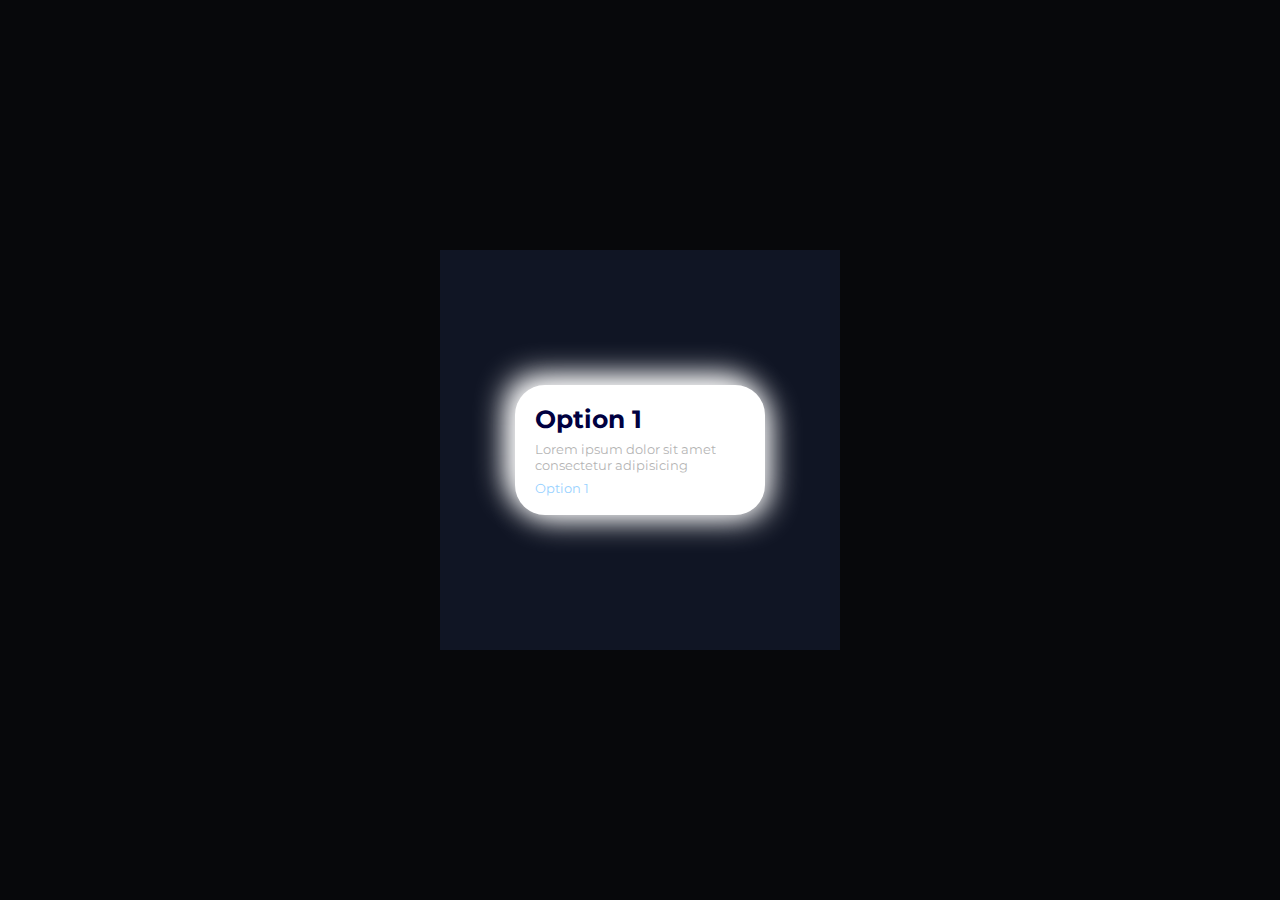
==== index.html @ 46d00925 "final" ====
<!DOCTYPE html>
<html lang="en">
    <head>
        <meta charset="UTF-8" />
        <meta name="viewport" content="width=device-width, initial-scale=1.0" />
        <link rel="stylesheet" href="style.css" />
        <title>PlayCss</title>
        
    </head>
    <body>
        <div class="mainbox">
            <div class="box">
                <h1>Option 1</h1>
                <p class="lorem">Lorem ipsum dolor sit amet consectetur adipisicing</p>
                <p class="option">Option 1</p>
            </div>
        </div>
    </body>
</html>
---- style.css ----
@import url('https://fonts.googleapis.com/css2?family=Montserrat:ital,wght@0,100..900;1,100..900&family=Roboto:ital,wght@0,100..900;1,100..900&display=swap');

* {
  padding: 0;
  margin: 0;
  box-sizing: border-box;
  font-family: "Montserrat";
   
}
body {
  height: 100vh;
  width: 100vw;
  background-color: #07080B;
  display: flex;
  justify-content: center;
  align-items: center;
}
.mainbox {
  height: 400px;
  width: 400px;
  background-color:#101524;
  position: relative;
  overflow: hidden;
  display: flex; 
  justify-content: center;
  align-items: center;
}

.box{
  height: 130px;
  width: 250px;
  border-radius: 30px;
  background-color: #FFFFFF;
  display: flex;
  gap:7px;
  flex-direction: column;
  justify-content: center;
  align-items: start;
   box-shadow: 5px 5px 30px #FFFFFF,   -10px -10px 30px #FFFFFF;
   animation: box 4s ease-in-out infinite;
}

@keyframes box{
  50%{
    box-shadow: none;
  }
}
h1,p{
  margin-left: 20px;
}
h1{
  color: #000040;
  font-size:25px
}
.lorem{
  font-size: 13px;
  opacity:0.3;
  animation: lorem 4s ease-in-out infinite;
}
@keyframes lorem{
  50%{
    opacity: 1;
  }
}
.option{
  color: #99D2FF;
  font-size:13px;
  animation: option 4s ease-in-out infinite;
}
@keyframes option{
  80%{
    color: #000040;
  }
}
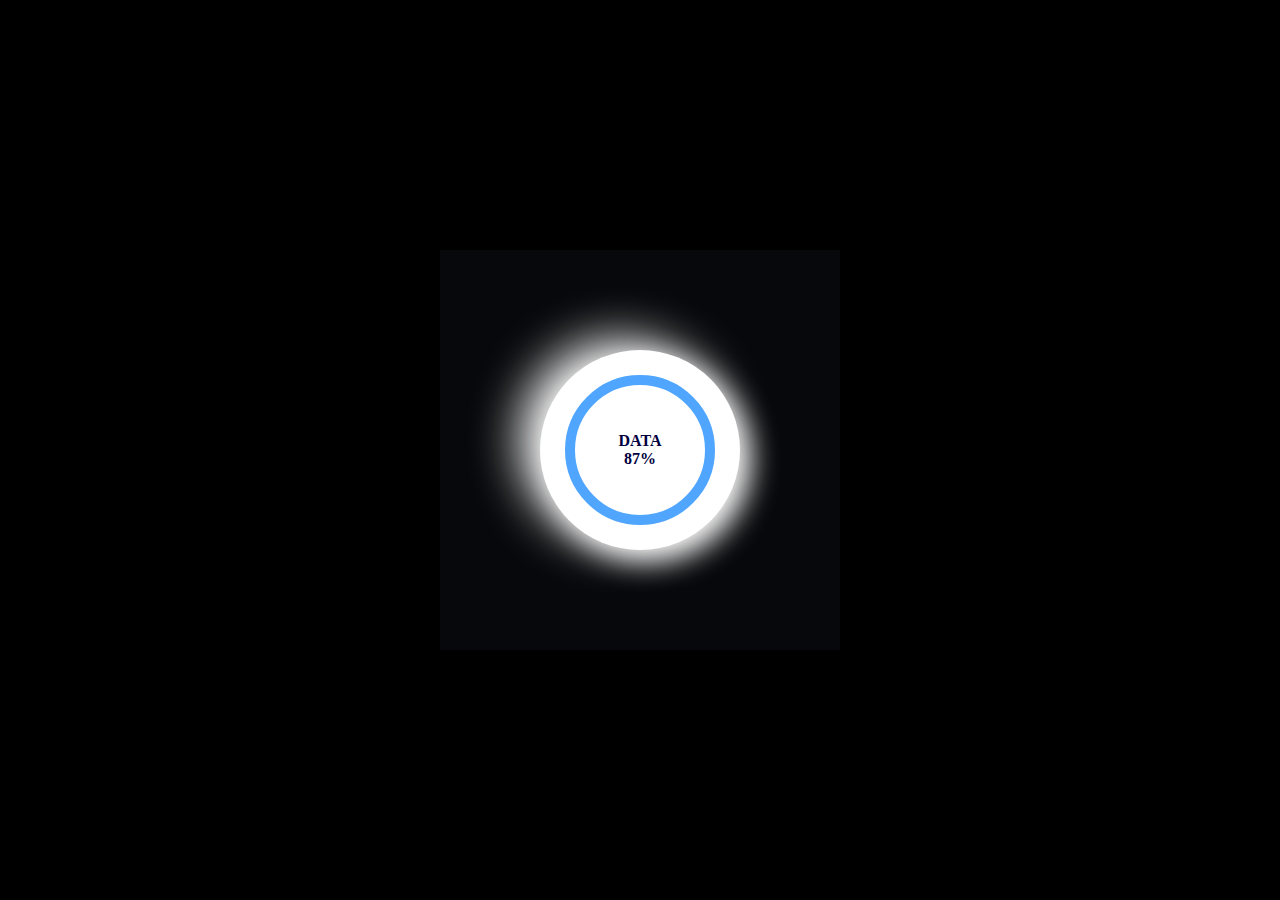
==== commit a8645e02: "final" ====
--- a/index.html
+++ b/index.html
@@ -5,14 +5,16 @@
         <meta name="viewport" content="width=device-width, initial-scale=1.0" />
         <link rel="stylesheet" href="style.css" />
         <title>PlayCss</title>
-        
     </head>
     <body>
         <div class="mainbox">
-            <div class="box">
-                <h1>Option 1</h1>
-                <p class="lorem">Lorem ipsum dolor sit amet consectetur adipisicing</p>
-                <p class="option">Option 1</p>
+            <div class="bigcircle">
+                <div class="bluecircle">
+                    <p>DATA</p>
+
+                    <p>87%</p>
+                </div>
+                <div class="graycircle"></div>
             </div>
         </div>
     </body>
--- a/style.css
+++ b/style.css
@@ -1,16 +1,12 @@
-@import url('https://fonts.googleapis.com/css2?family=Montserrat:ital,wght@0,100..900;1,100..900&family=Roboto:ital,wght@0,100..900;1,100..900&display=swap');
-
 * {
   padding: 0;
   margin: 0;
   box-sizing: border-box;
-  font-family: "Montserrat";
-   
 }
 body {
   height: 100vh;
   width: 100vw;
-  background-color: #07080B;
+  background-color: black;
   display: flex;
   justify-content: center;
   align-items: center;
@@ -18,57 +14,41 @@
 .mainbox {
   height: 400px;
   width: 400px;
-  background-color:#101524;
+  background-color:#07080B;
   position: relative;
   overflow: hidden;
   display: flex; 
   justify-content: center;
   align-items: center;
+   
 }
 
-.box{
-  height: 130px;
-  width: 250px;
-  border-radius: 30px;
+.bigcircle{
+  height: 200px;
+  width: 200px;
   background-color: #FFFFFF;
+  border-radius: 50%;
   display: flex;
-  gap:7px;
-  flex-direction: column;
   justify-content: center;
-  align-items: start;
-   box-shadow: 5px 5px 30px #FFFFFF,   -10px -10px 30px #FFFFFF;
-   animation: box 4s ease-in-out infinite;
+  align-items: center;
+  position: relative;
+  box-shadow: 10px 10px 30px #FFFFFF, -20px -10px 50px #FFFFFF;
 }
 
-@keyframes box{
-  50%{
-    box-shadow: none;
-  }
+.bluecircle{
+   height: 130px;
+   width: 130px;
+   border-radius: 50%;
+   outline: 10px solid #50A6FF;
+   position: absolute;
+display: flex;
+flex-direction: column;
+justify-content: center;
+align-items: center;
+font-weight: 900;
 }
-h1,p{
-  margin-left: 20px;
-}
-h1{
+ p{
   color: #000040;
-  font-size:25px
-}
-.lorem{
-  font-size: 13px;
-  opacity:0.3;
-  animation: lorem 4s ease-in-out infinite;
-}
-@keyframes lorem{
-  50%{
-    opacity: 1;
-  }
-}
-.option{
-  color: #99D2FF;
-  font-size:13px;
-  animation: option 4s ease-in-out infinite;
-}
-@keyframes option{
-  80%{
-    color: #000040;
-  }
-}+  font-weight: 800;
+ }
+ 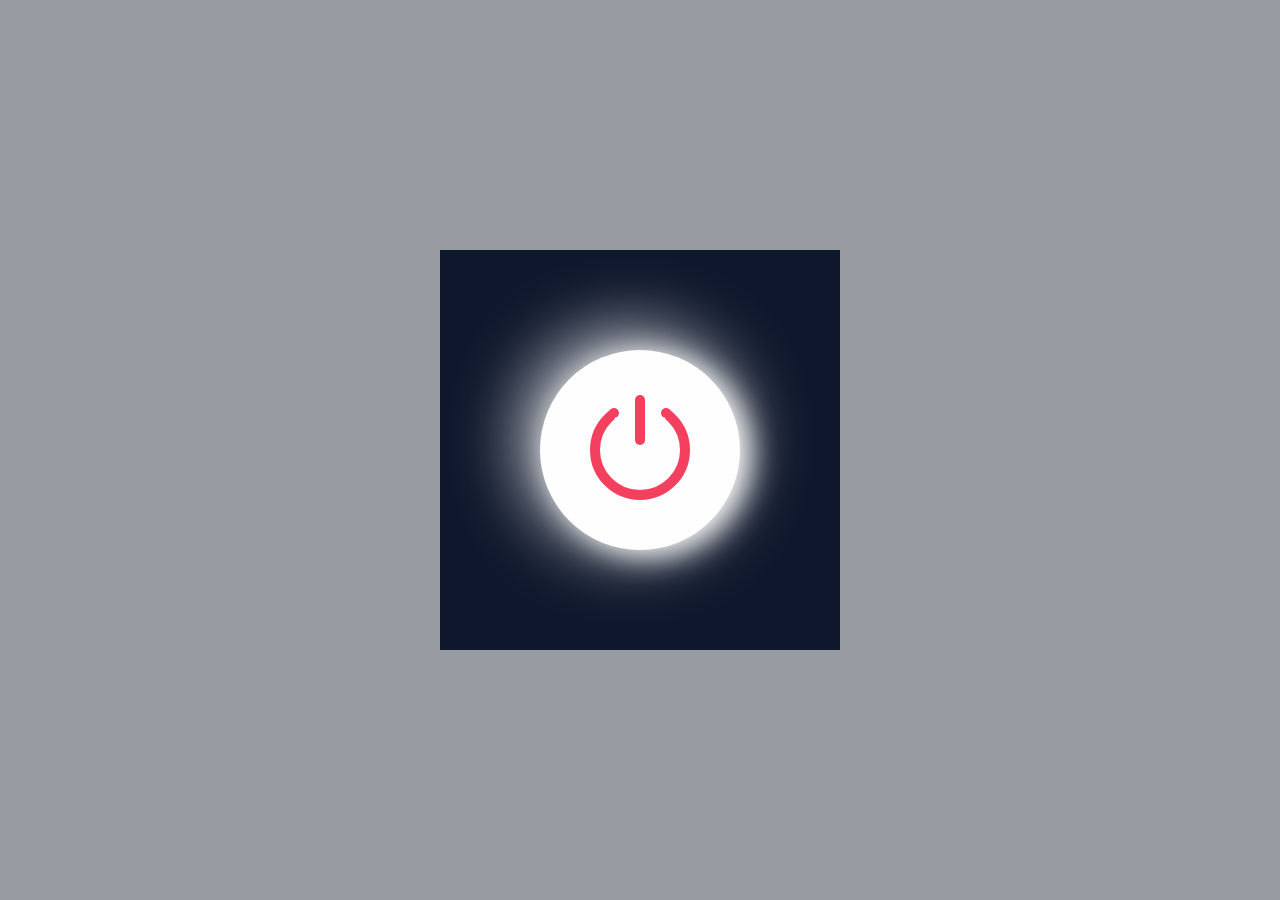
==== commit b5f02e44: "final" ====
--- a/index.html
+++ b/index.html
@@ -8,14 +8,15 @@
     </head>
     <body>
         <div class="mainbox">
-            <div class="bigcircle">
-                <div class="bluecircle">
-                    <p>DATA</p>
-
-                    <p>87%</p>
+            <div class="circle">
+                <div class="smallcircle">
+                    <div class="triangle"></div>
                 </div>
-                <div class="graycircle"></div>
+              
             </div>
+            <div class="ball b1"></div>
+            <div class="ball b2"></div>
+            <div class="nama"></div>
         </div>
     </body>
 </html>
--- a/style.css
+++ b/style.css
@@ -6,7 +6,7 @@
 body {
   height: 100vh;
   width: 100vw;
-  background-color: black;
+  background: #989ca2;
   display: flex;
   justify-content: center;
   align-items: center;
@@ -14,41 +14,81 @@
 .mainbox {
   height: 400px;
   width: 400px;
-  background-color:#07080B;
+  background: #0E172B;
   position: relative;
   overflow: hidden;
   display: flex; 
   justify-content: center;
   align-items: center;
-   
 }
 
-.bigcircle{
+.circle{
   height: 200px;
   width: 200px;
-  background-color: #FFFFFF;
   border-radius: 50%;
-  display: flex;
-  justify-content: center;
-  align-items: center;
-  position: relative;
-  box-shadow: 10px 10px 30px #FFFFFF, -20px -10px 50px #FFFFFF;
+  background-color: #fefefe;
+display: flex;
+justify-content: center;
+align-items: center;
+box-shadow: 10px 5px 30px #fefefe,-10px -10px 80px #fefefe;
+animation: button 2s linear infinite;
 }
 
-.bluecircle{
-   height: 130px;
-   width: 130px;
-   border-radius: 50%;
-   outline: 10px solid #50A6FF;
-   position: absolute;
-display: flex;
-flex-direction: column;
+@keyframes button{
+  50%{
+    box-shadow: none;
+  }
+}
+.triangle{
+height: 100px;
+width: 300px;
+background: #fefefe;
+  clip-path: polygon(50% 90%, 10% 0, 90% 0);
+
+}
+
+.smallcircle{
+  height: 100px;
+  width: 100px;
+  border-radius: 50%;
+  border: 10px solid #f43f5e;
+  display: flex;
 justify-content: center;
 align-items: center;
-font-weight: 900;
+animation: power 2s linear infinite;
 }
- p{
-  color: #000040;
-  font-weight: 800;
- }
- +
+@keyframes power{
+  50%{
+    opacity: 0;
+  }
+}
+
+.ball{
+  height: 10px;
+  width: 10px;
+  border-radius: 50%;
+  background-color: #f43f5e;
+position: absolute;
+animation: power 2s linear infinite;
+}
+
+.b1{
+  top: 158px;
+left: 169px;
+}
+
+.b2{
+  top: 158px;
+left: 221px;
+}
+
+.nama{
+  height: 50px;
+  width: 10px;
+  border-radius: 5px;
+  background-color: #f43f5e;
+  position: absolute;
+  top: 145px;
+  animation: power 2s linear infinite;
+}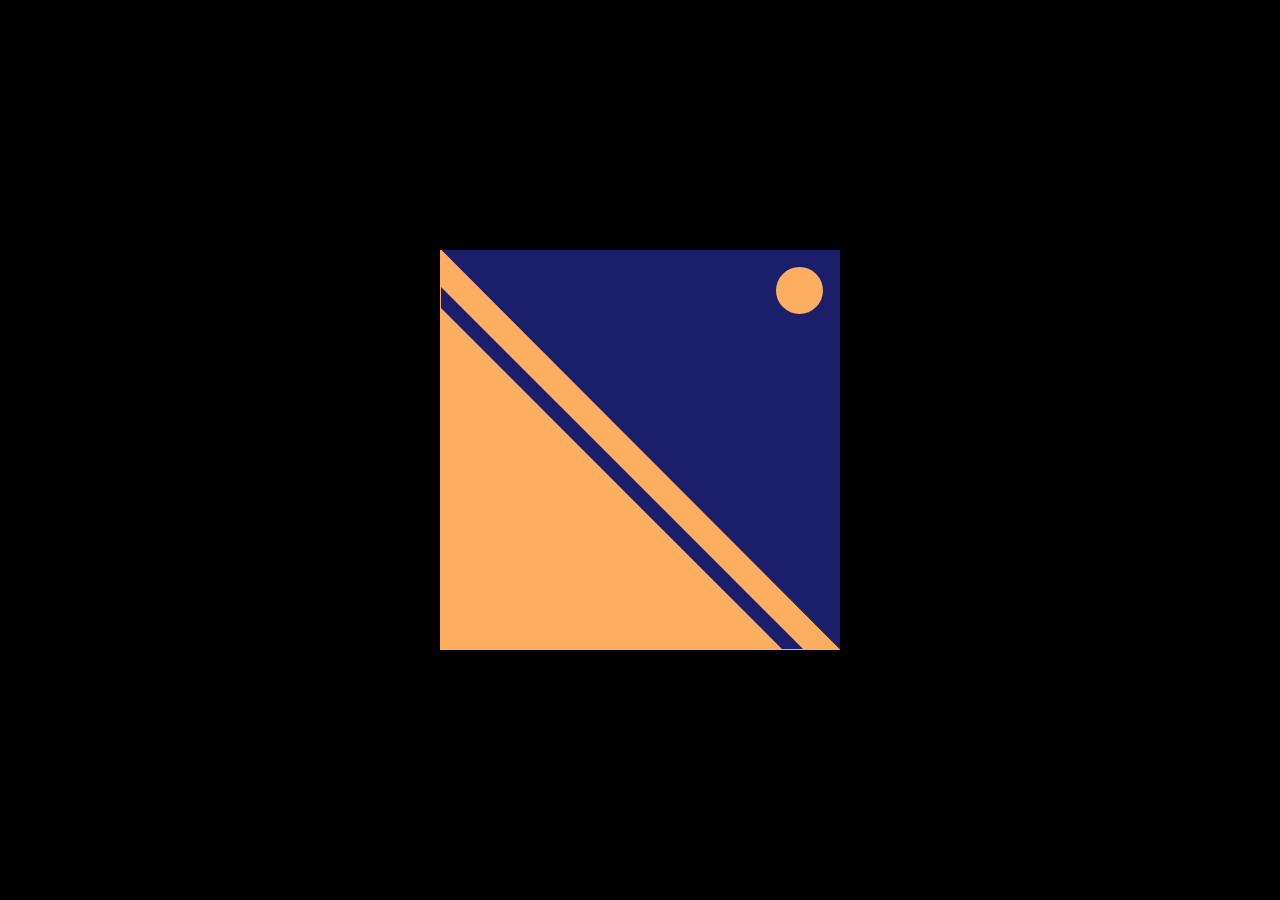
==== commit 4d8b6eea: "final" ====
--- a/index.html
+++ b/index.html
@@ -8,15 +8,10 @@
     </head>
     <body>
         <div class="mainbox">
-            <div class="circle">
-                <div class="smallcircle">
-                    <div class="triangle"></div>
-                </div>
-              
+            <div class="ball"></div>
+            <div class="triangle">
+                <div class="bar"></div>
             </div>
-            <div class="ball b1"></div>
-            <div class="ball b2"></div>
-            <div class="nama"></div>
         </div>
     </body>
 </html>
--- a/style.css
+++ b/style.css
@@ -6,7 +6,7 @@
 body {
   height: 100vh;
   width: 100vw;
-  background: #989ca2;
+  background-color: black;
   display: flex;
   justify-content: center;
   align-items: center;
@@ -14,81 +14,63 @@
 .mainbox {
   height: 400px;
   width: 400px;
-  background: #0E172B;
+  background-color:#1B1E6A;
   position: relative;
   overflow: hidden;
   display: flex; 
+   border-color:  #FEAE60 ;
+   border-style: solid;
+   border-width: 0px 0px 1px 1px;
   justify-content: center;
   align-items: center;
+  animation: mainbox 4s ease-in-out infinite;
 }
 
-.circle{
-  height: 200px;
-  width: 200px;
-  border-radius: 50%;
-  background-color: #fefefe;
-display: flex;
-justify-content: center;
-align-items: center;
-box-shadow: 10px 5px 30px #fefefe,-10px -10px 80px #fefefe;
-animation: button 2s linear infinite;
-}
-
-@keyframes button{
+@keyframes mainbox{
   50%{
-    box-shadow: none;
-  }
-}
-.triangle{
-height: 100px;
-width: 300px;
-background: #fefefe;
-  clip-path: polygon(50% 90%, 10% 0, 90% 0);
-
-}
-
-.smallcircle{
-  height: 100px;
-  width: 100px;
-  border-radius: 50%;
-  border: 10px solid #f43f5e;
-  display: flex;
-justify-content: center;
-align-items: center;
-animation: power 2s linear infinite;
-}
-
-@keyframes power{
-  50%{
-    opacity: 0;
+     border-color: #1B1E6A;
   }
 }
 
 .ball{
-  height: 10px;
-  width: 10px;
+  height: 47px;
+  width: 47px;
   border-radius: 50%;
-  background-color: #f43f5e;
-position: absolute;
-animation: power 2s linear infinite;
+  background:#FEAE60 ;
+  position: absolute;
+  right: 17px;
+  top: 17px;
+  animation:  ball 4s ease-in-out infinite;
+}
+@keyframes ball{
+  50%{
+    transform: translate(-150px,140px);
+  }
 }
 
-.b1{
-  top: 158px;
-left: 169px;
+.triangle{
+  height: 400px;
+  width: 400px;
+  background: #FEAE60;
+  clip-path: polygon(0 0%, 0% 100%, 100% 100%);
+  animation: triangle 4s ease-in-out infinite;
 }
 
-.b2{
-  top: 158px;
-left: 221px;
+@keyframes triangle{
+  50%{
+    transform: rotateZ(360deg) scale(0.2);
+  }
 }
 
-.nama{
-  height: 50px;
-  width: 10px;
-  border-radius: 5px;
-  background-color: #f43f5e;
+.bar{
+  height: 550px;
+  width: 15px;
+  background: #1B1E6A;
   position: absolute;
-  top: 145px;
-  animation: power 2s linear infinite;
-}+  transform: rotate(135deg);
+  top: -40px;
+  left: 180px;
+  
+}
+
+ 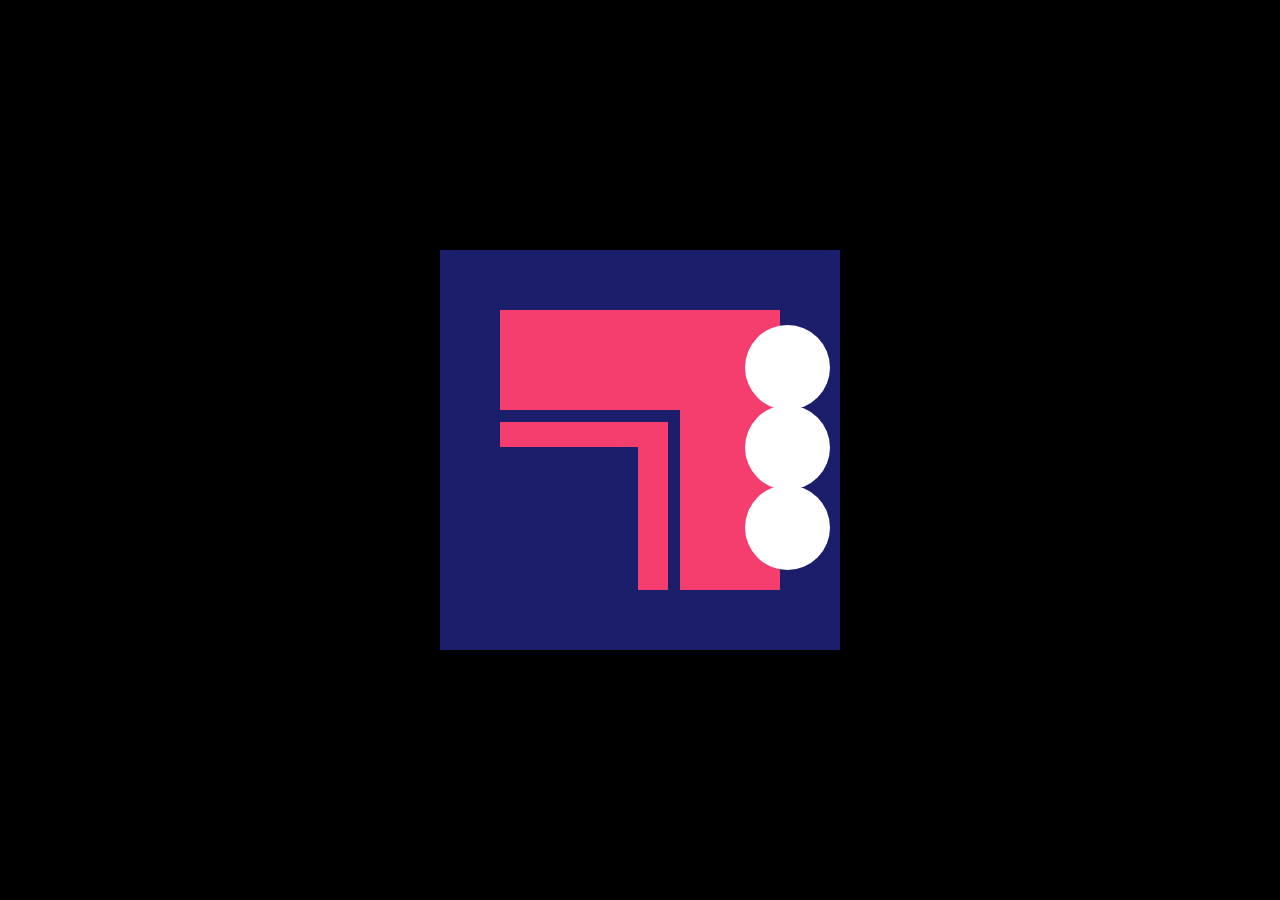
==== commit 916f4fd1: "final" ====
--- a/index.html
+++ b/index.html
@@ -8,9 +8,13 @@
     </head>
     <body>
         <div class="mainbox">
-            <div class="ball"></div>
-            <div class="triangle">
-                <div class="bar"></div>
+            <div class="box1">
+                <div class="box2"></div>
+            </div>
+            <div class="container">
+                <div class="circle c1"></div>
+                <div class="circle"></div>
+                <div class="circle c3"></div>
             </div>
         </div>
     </body>
--- a/style.css
+++ b/style.css
@@ -18,59 +18,59 @@
   position: relative;
   overflow: hidden;
   display: flex; 
-   border-color:  #FEAE60 ;
-   border-style: solid;
-   border-width: 0px 0px 1px 1px;
   justify-content: center;
   align-items: center;
-  animation: mainbox 4s ease-in-out infinite;
 }
 
-@keyframes mainbox{
+.box1{
+  height: 280px;
+  width: 280px;
+  border-color: #F43E6E;
+  border-style: solid;
+  border-width: 100px 100px 0px 0px;
+  display: flex;
+  justify-content: end;
+  align-items: start;
+   
+}
+.box2{
+  height: 168px;
+  width: 168px;
+  border-color: #F43E6E;
+  border-style: solid;
+  border-width: 25px 30px 0px 0px;
+margin-top: 12px;
+margin-right: 12px;
+animation: smallL 4s ease-in infinite;
+}
+
+@keyframes smallL{
   50%{
-     border-color: #1B1E6A;
+    transform: rotateY(360deg) scale(0) translate(0px,400px);
   }
 }
 
-.ball{
-  height: 47px;
-  width: 47px;
-  border-radius: 50%;
-  background:#FEAE60 ;
+.container{
+
+  display: flex;
+  flex-direction: column;
   position: absolute;
-  right: 17px;
-  top: 17px;
-  animation:  ball 4s ease-in-out infinite;
-}
-@keyframes ball{
-  50%{
-    transform: translate(-150px,140px);
-  }
+  top: 75px;
+  left: 305px;
 }
 
-.triangle{
-  height: 400px;
-  width: 400px;
-  background: #FEAE60;
-  clip-path: polygon(0 0%, 0% 100%, 100% 100%);
-  animation: triangle 4s ease-in-out infinite;
+.circle{
+  height: 85px;
+  width: 85px;
+  border-radius: 50%;
+  background: #FFFFFF;
+  animation: smallL 4s ease-in infinite;
 }
 
-@keyframes triangle{
-  50%{
-    transform: rotateZ(360deg) scale(0.2);
-  }
+ 
+.c1{
+  margin-bottom: -5px;
 }
-
-.bar{
-  height: 550px;
-  width: 15px;
-  background: #1B1E6A;
-  position: absolute;
-  transform: rotate(135deg);
-  top: -40px;
-  left: 180px;
-  
-}
-
- +.c3{
+  margin-top: -5px;
+}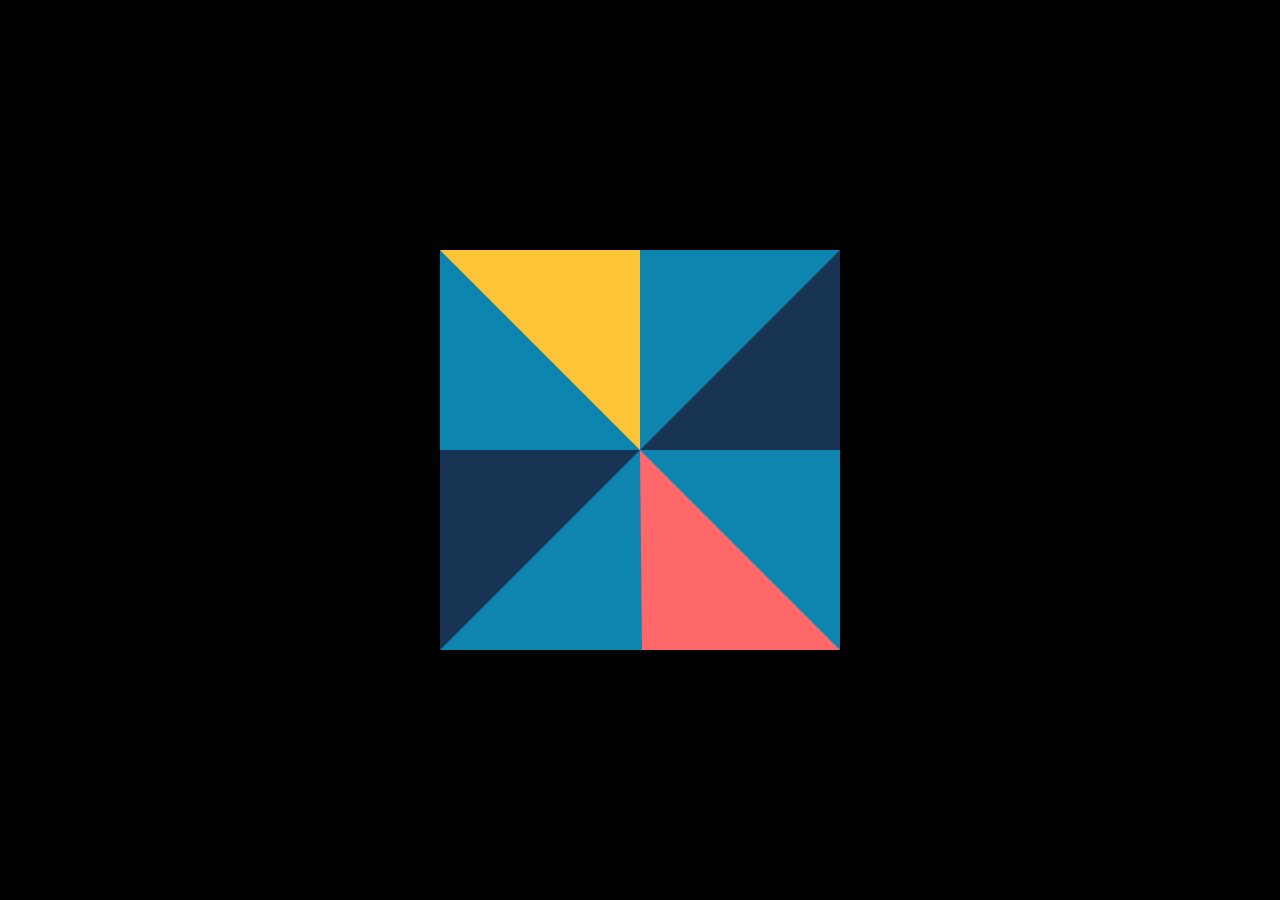
==== commit 3c6fc976: "final" ====
--- a/index.html
+++ b/index.html
@@ -8,13 +8,20 @@
     </head>
     <body>
         <div class="mainbox">
-            <div class="box1">
-                <div class="box2"></div>
+            <div class="box">
+                 
+                <div class="tr tr2"></div>
             </div>
-            <div class="container">
-                <div class="circle c1"></div>
-                <div class="circle"></div>
-                <div class="circle c3"></div>
+            <div class="box">
+                 
+                <div class="tr tr4"></div>
+            </div>
+            <div class="box">
+                    
+                <div class="tr tr6"></div>
+            </div>
+            <div class="box">
+                <div class="tr tr8"></div>
             </div>
         </div>
     </body>
--- a/style.css
+++ b/style.css
@@ -14,63 +14,54 @@
 .mainbox {
   height: 400px;
   width: 400px;
-  background-color:#1B1E6A;
+  background-color:#0E85AE;
   position: relative;
   overflow: hidden;
   display: flex; 
+  flex-wrap: wrap;
   justify-content: center;
   align-items: center;
 }
 
-.box1{
-  height: 280px;
-  width: 280px;
-  border-color: #F43E6E;
-  border-style: solid;
-  border-width: 100px 100px 0px 0px;
+.box{
+  height: 200px;
+  width: 200px;
+  background-color: transparent;
   display: flex;
-  justify-content: end;
-  align-items: start;
-   
-}
-.box2{
-  height: 168px;
-  width: 168px;
-  border-color: #F43E6E;
-  border-style: solid;
-  border-width: 25px 30px 0px 0px;
-margin-top: 12px;
-margin-right: 12px;
-animation: smallL 4s ease-in infinite;
+   animation: box 5s linear infinite;
 }
 
-@keyframes smallL{
-  50%{
-    transform: rotateY(360deg) scale(0) translate(0px,400px);
+@keyframes box{
+  0%{
+    transform: rotateX(360deg)  ;
+   
   }
 }
+.tr{
+  height: 200px;
+  width: 200px;
+}
+.tr2{
 
-.container{
-
-  display: flex;
-  flex-direction: column;
-  position: absolute;
-  top: 75px;
-  left: 305px;
+background-color: #FEC539;
+  clip-path: polygon(100% 0, 0 0, 100% 100%);
 }
 
-.circle{
-  height: 85px;
-  width: 85px;
-  border-radius: 50%;
-  background: #FFFFFF;
-  animation: smallL 4s ease-in infinite;
-}
+.tr4{
+  
+  background-color: #173454;
+  clip-path: polygon(100% 0, 0% 100%, 100% 100%);
+  }
 
- 
-.c1{
-  margin-bottom: -5px;
-}
-.c3{
-  margin-top: -5px;
-}+  .tr6{
+  
+    background-color: #173454;
+    clip-path: polygon(100% 0%, 0% 100%, 0 0);
+    }
+
+
+    .tr8{
+  
+      background-color: #FE686A;
+      clip-path: polygon(100% 100%, 1% 100%, 0 0);
+      }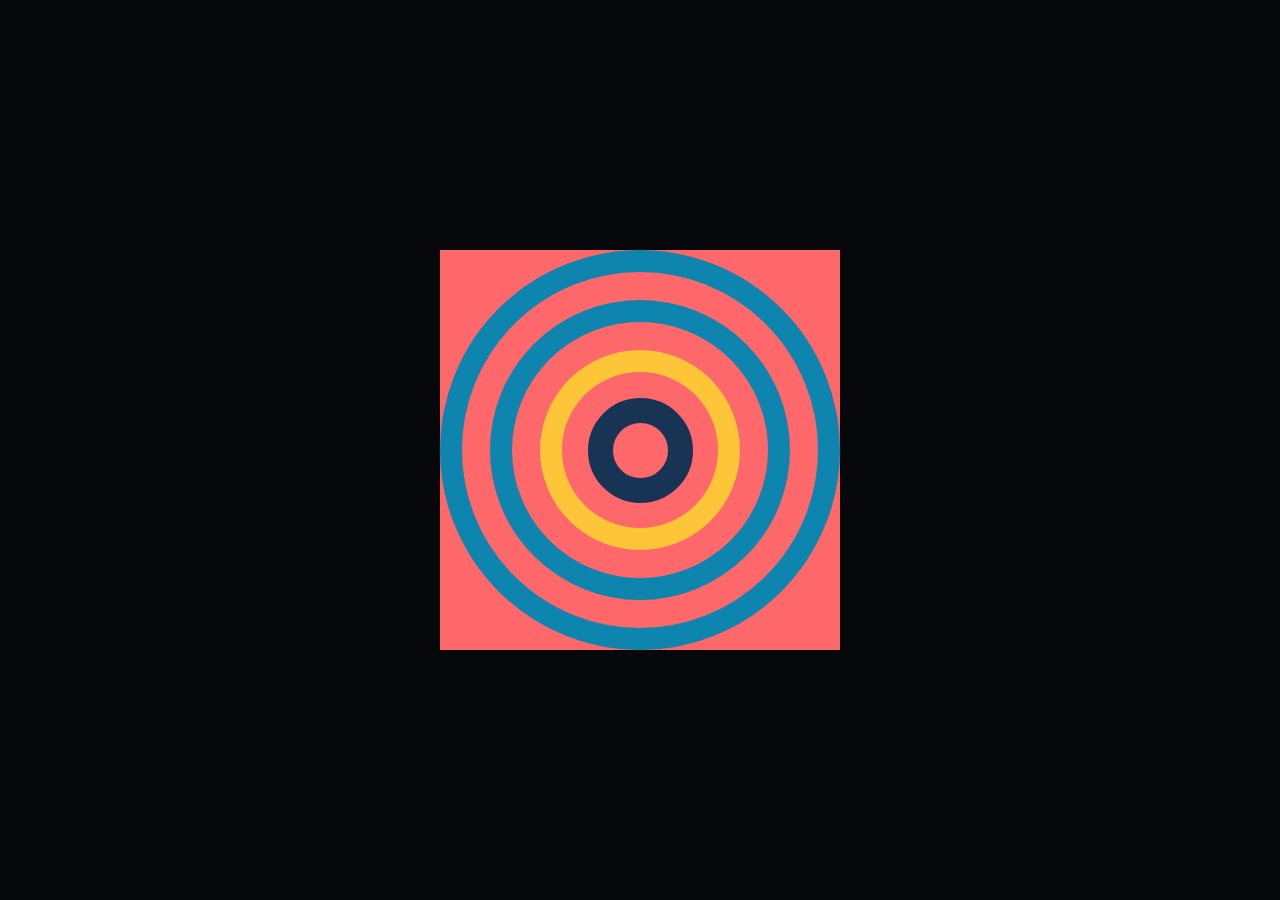
==== commit b40029a7: "test" ====
--- a/index.html
+++ b/index.html
@@ -6,23 +6,16 @@
         <link rel="stylesheet" href="style.css" />
         <title>PlayCss</title>
     </head>
-    <body>
-        <div class="mainbox">
-            <div class="box">
-                 
-                <div class="tr tr2"></div>
+    <body class="flexbox">
+        <div class="mainbox flexbox ">
+            <div class="circle4 flexbox c">
+                <div class="circle3 flexbox c">
+                    <div class="circle2 flexbox c">
+                        <div class="circle1 flexbox c"></div>
+                    </div>
+                </div>
             </div>
-            <div class="box">
-                 
-                <div class="tr tr4"></div>
-            </div>
-            <div class="box">
-                    
-                <div class="tr tr6"></div>
-            </div>
-            <div class="box">
-                <div class="tr tr8"></div>
-            </div>
+           
         </div>
     </body>
 </html>
--- a/style.css
+++ b/style.css
@@ -6,62 +6,55 @@
 body {
   height: 100vh;
   width: 100vw;
-  background-color: black;
+  background-color:#07080B;
+   
+}
+.mainbox {
+  height: 400px;
+  width: 400px;
+  background-color:#FE686A;
+  position: relative;
+  overflow: hidden;
+  
+}
+.flexbox{
   display: flex;
   justify-content: center;
   align-items: center;
 }
-.mainbox {
+.circle4{
   height: 400px;
   width: 400px;
-  background-color:#0E85AE;
-  position: relative;
-  overflow: hidden;
-  display: flex; 
-  flex-wrap: wrap;
-  justify-content: center;
-  align-items: center;
+  border-radius: 50%;
+  border:22px solid #0E85AE;
+  box-sizing: border-box;
+}
+.circle3{
+  height: 300px;
+  width: 300px;
+  border-radius: 50%;
+  border:22px solid #0E85AE;
+}
+.circle2{
+  height: 200px;
+  width: 200px;
+  border-radius: 50%;
+  border:22px solid #FEC539;
+}
+.circle1{
+  height: 105px;
+  width: 105px;
+  border-radius: 50%;
+  border:25px solid #173454;
 }
 
-.box{
-  height: 200px;
-  width: 200px;
-  background-color: transparent;
-  display: flex;
-   animation: box 5s linear infinite;
+.c{
+  animation: c 5s ease-out infinite;
 }
 
-@keyframes box{
+@keyframes c{
   0%{
-    transform: rotateX(360deg)  ;
-   
+    transform: scale(0);
+    opacity: 0.5;
   }
-}
-.tr{
-  height: 200px;
-  width: 200px;
-}
-.tr2{
-
-background-color: #FEC539;
-  clip-path: polygon(100% 0, 0 0, 100% 100%);
-}
-
-.tr4{
-  
-  background-color: #173454;
-  clip-path: polygon(100% 0, 0% 100%, 100% 100%);
-  }
-
-  .tr6{
-  
-    background-color: #173454;
-    clip-path: polygon(100% 0%, 0% 100%, 0 0);
-    }
-
-
-    .tr8{
-  
-      background-color: #FE686A;
-      clip-path: polygon(100% 100%, 1% 100%, 0 0);
-      }+}